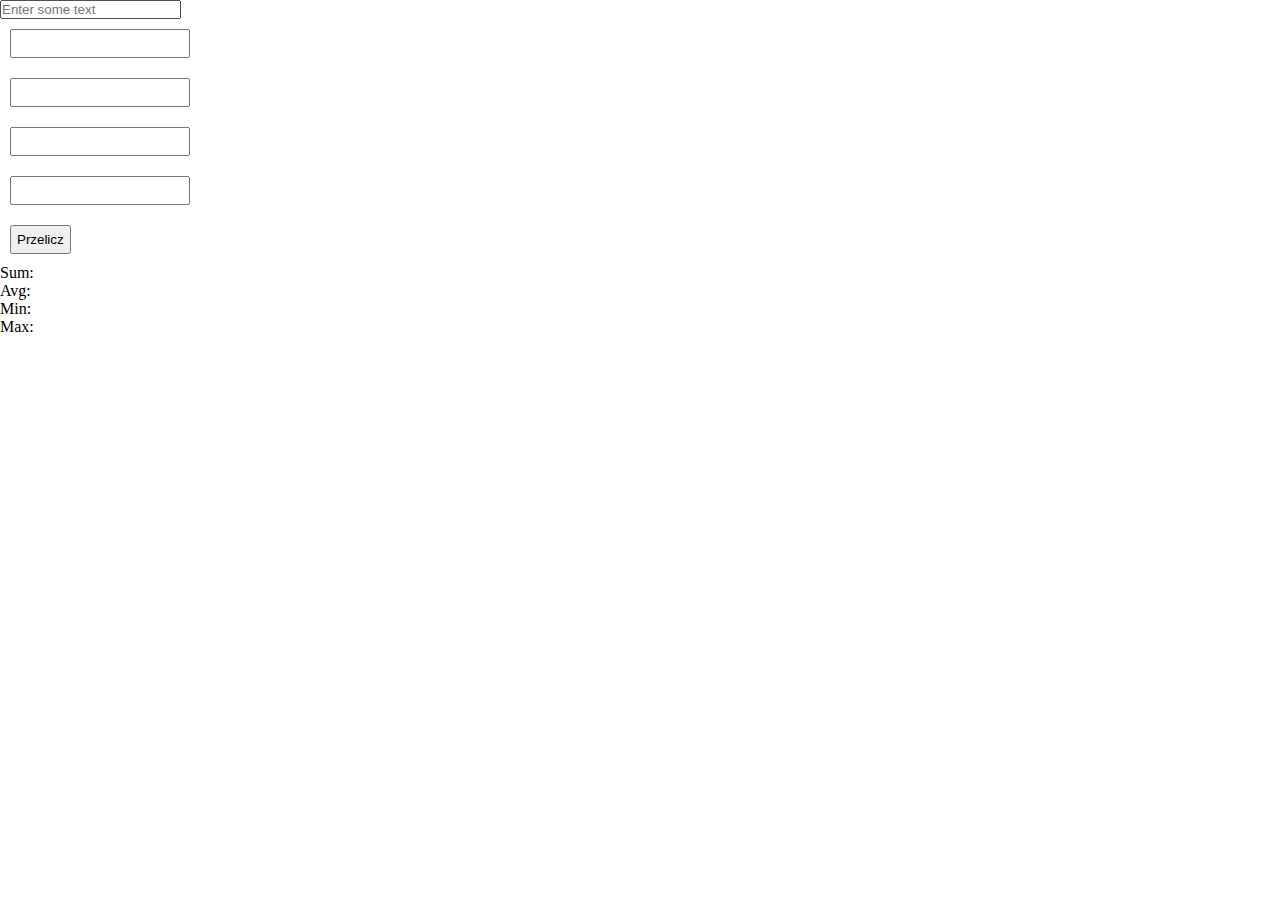
==== LAB-01/index.html @ 7d961cdb "Initial" ====
<!DOCTYPE html>
<html lang="en">
<head>
    <meta charset="UTF-8">
    <meta http-equiv="X-UA-Compatible" content="IE=edge">
    <meta name="viewport" content="width=device-width, initial-scale=1.0">
    <title>LAB-01</title>
    <link rel="stylesheet" href="style.css">
</head>
<body>

    <input placeholder="Enter some text" name="name" />
    <p id="log"></p>

    <form class="calculator">
        <input type="text" id="field1">
        <input type="text" id="field2">
        <input type="text" id="field3">
        <input type="text" id="field4">    
    </form>

    <button id = "calculate">Przelicz</button>

    <div class="score">
        Sum: <span id ="sum"></span><br>
        Avg: <span id ="avg"></span><br>
        Min: <span id ="min"></span><br>
        Max: <span id ="max"></span><br>
    </div>

    <script type="application/javascript" src="script.js"></script>
</body>
</html>
---- LAB-01/style.css ----
*{
    margin: 0;
    padding: 0;
}

.calculator{
    display: flex;
    flex-direction: column;
    width: 200px;
}

.calculator > input, button{
    padding: 5px;
    margin: 10px;
}
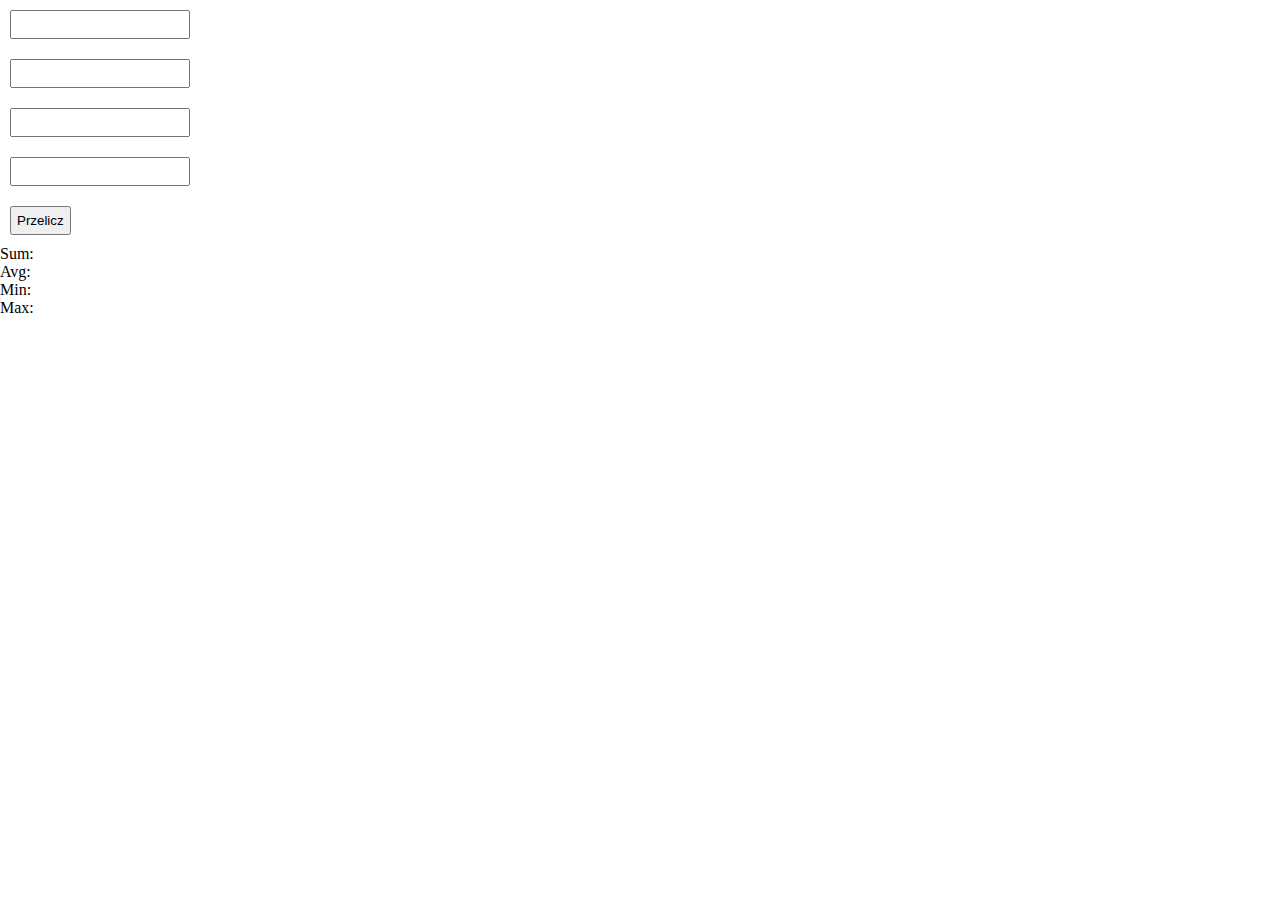
==== commit be661da2: "Refacotr js functions" ====
--- a/LAB-01/index.html
+++ b/LAB-01/index.html
@@ -8,24 +8,20 @@
     <link rel="stylesheet" href="style.css">
 </head>
 <body>
-
-    <input placeholder="Enter some text" name="name" />
-    <p id="log"></p>
-
     <form class="calculator">
-        <input type="text" id="field1">
-        <input type="text" id="field2">
-        <input type="text" id="field3">
-        <input type="text" id="field4">    
+        <input type="text" class="field1">
+        <input type="text" class="field2">
+        <input type="text" class="field3">
+        <input type="text" class="field4">    
     </form>
 
-    <button id = "calculate">Przelicz</button>
+    <button class="calculate">Przelicz</button>
 
     <div class="score">
-        Sum: <span id ="sum"></span><br>
-        Avg: <span id ="avg"></span><br>
-        Min: <span id ="min"></span><br>
-        Max: <span id ="max"></span><br>
+        Sum: <span class ="sum"></span><br>
+        Avg: <span class ="avg"></span><br>
+        Min: <span class ="min"></span><br>
+        Max: <span class ="max"></span><br>
     </div>
 
     <script type="application/javascript" src="script.js"></script>
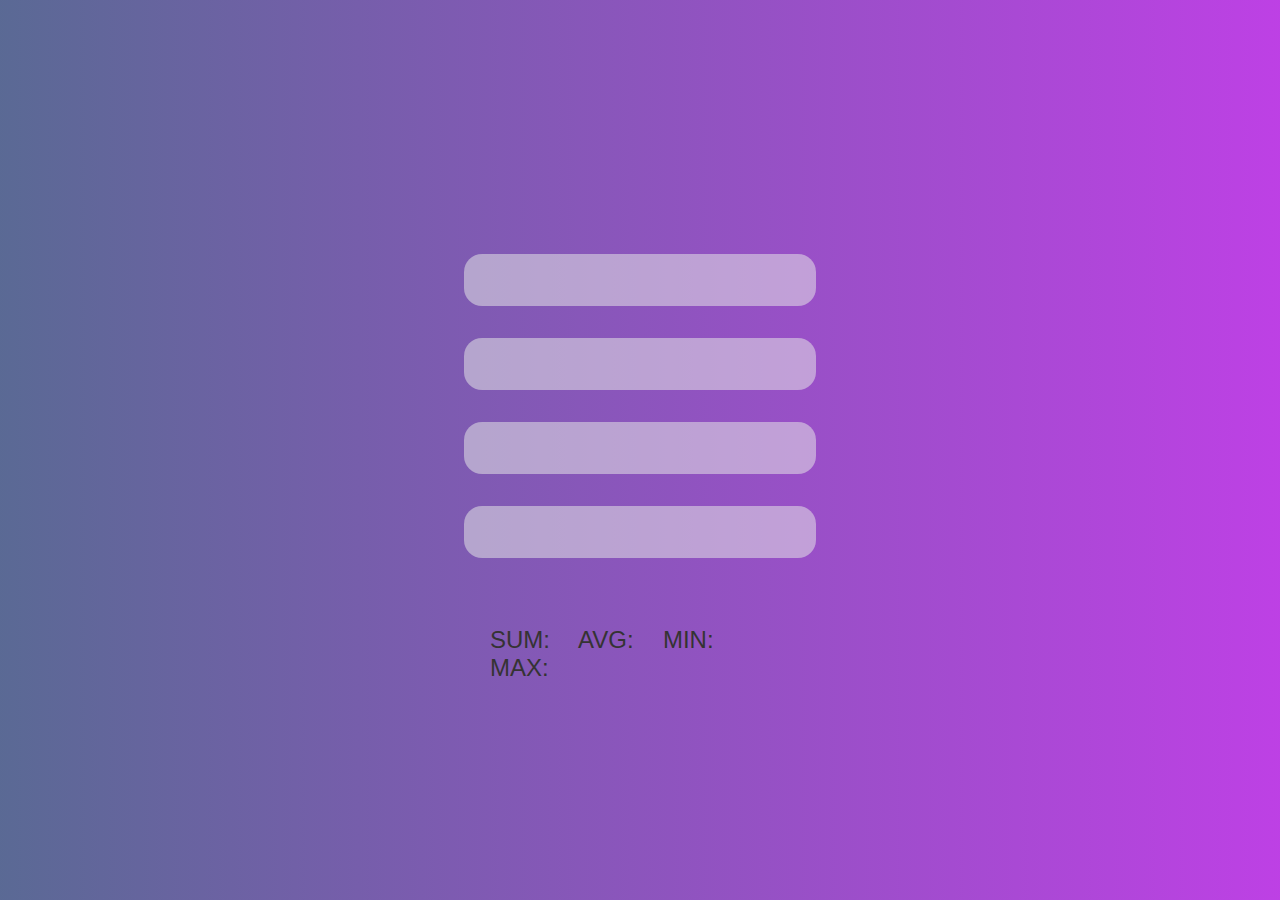
==== commit d6871157: "edit stle" ====
--- a/LAB-01/index.html
+++ b/LAB-01/index.html
@@ -8,22 +8,31 @@
     <link rel="stylesheet" href="style.css">
 </head>
 <body>
-    <form class="calculator">
-        <input type="text" class="field1">
-        <input type="text" class="field2">
-        <input type="text" class="field3">
-        <input type="text" class="field4">    
+    <form autocomplete="off">
+        <div class="calculator">
+            <input type="text" class="field1">
+            <input type="text" class="field2">
+            <input type="text" class="field3">
+            <input type="text" class="field4">
+        </div>
+
+        <!-- <button class="calculate">Przelicz</button> -->
     </form>
 
-    <button class="calculate">Przelicz</button>
+    <div class="score">
+       <label for="sum">Sum:</label>
+       <span class ="sum"></span>
 
-    <div class="score">
-        Sum: <span class ="sum"></span><br>
-        Avg: <span class ="avg"></span><br>
-        Min: <span class ="min"></span><br>
-        Max: <span class ="max"></span><br>
-    </div>
+       <label for="avg">Avg:        
+       </label><span class ="avg"></span>
 
+       <label for="min">Min:</label>
+       <span class ="min"></span>
+
+       <label for="max">Max:
+       </label><span class ="max"></span>
+    </div>  
+        
     <script type="application/javascript" src="script.js"></script>
 </body>
 </html>--- a/LAB-01/style.css
+++ b/LAB-01/style.css
@@ -1,17 +1,63 @@
 *{
+    box-sizing: border-box;
     margin: 0;
     padding: 0;
 }
 
-.calculator{
+body{
+    background: linear-gradient(
+        to right,
+        rgba(49, 68, 122, 0.8),
+        rgba(173, 17, 222, 0.8)
+    );
     display: flex;
+    font-family: Helvetica, sans-serif;
+    font-size: 24px;
+    height: 100vh;
+    width: 100vw;
     flex-direction: column;
-    width: 200px;
+    justify-content: center;
+    align-items: center;
 }
 
-.calculator > input, button{
-    padding: 5px;
-    margin: 10px;
+form{
+    border-radius: 15px;
+    max-width: 400px;
+    padding: 36px 24px;
+    text-align: center;
 }
 
+input,
+button{
+    border: none;
+    border-radius: 18px;
+    font-size: 24px;
+    padding: 12px 24px;
+}
 
+input{
+    background: rgba(235, 240, 234, 0.5);
+    margin-bottom: 32px;
+    width: 100%;
+}
+
+input:focus{
+    outline: solid  1px rgb(151, 140, 140);
+}
+
+.score{
+    max-width: 300px;
+    font-size: 24px;
+    color: rgb(53, 51, 51);
+    text-transform: uppercase;
+    transform-origin: center;
+}
+
+label{
+    margin-bottom : 100px;
+}
+
+span{
+    display: inline-block;
+    margin: 8px;
+}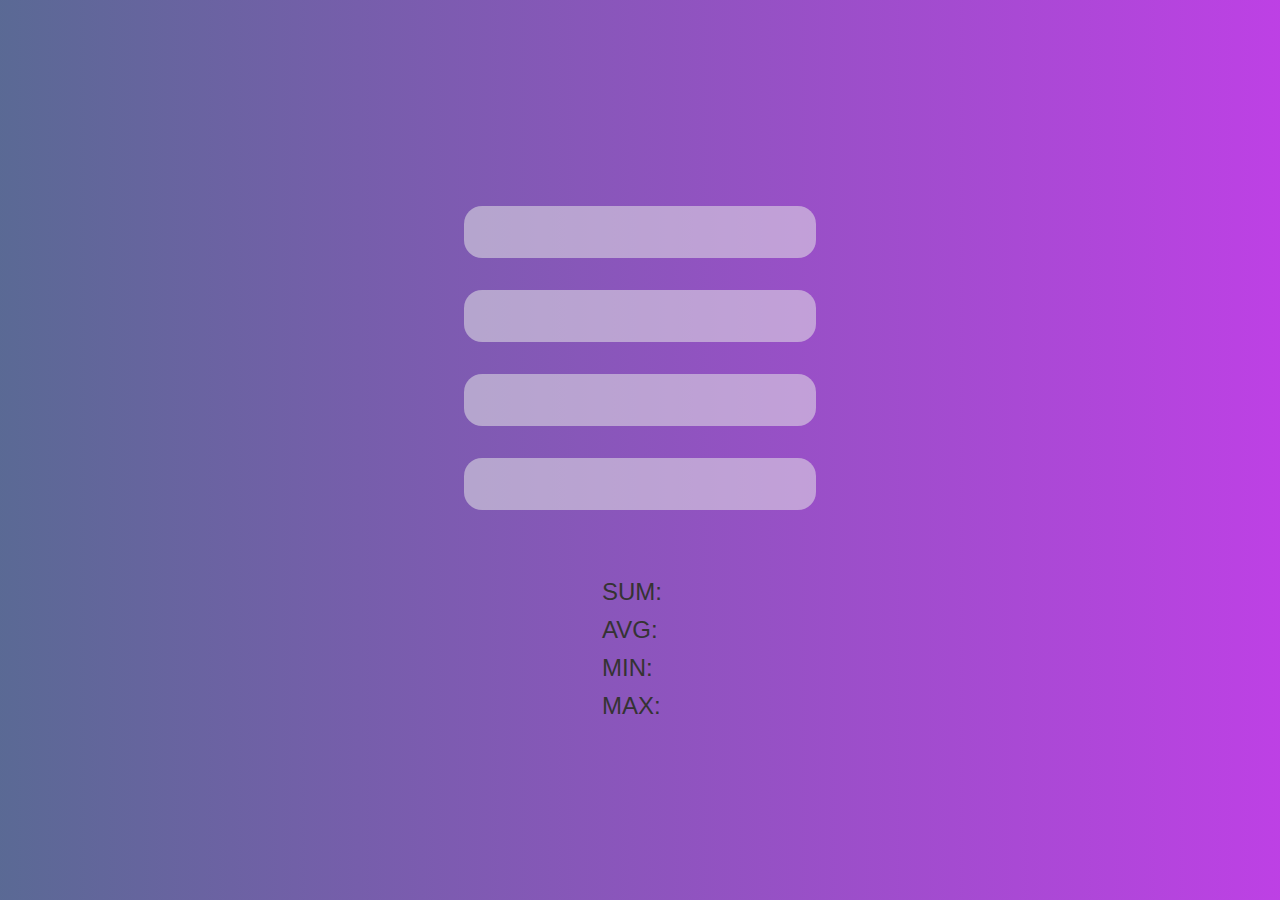
==== commit 1c7bbb76: "fix style" ====
--- a/LAB-01/index.html
+++ b/LAB-01/index.html
@@ -20,17 +20,13 @@
     </form>
 
     <div class="score">
-       <label for="sum">Sum:</label>
-       <span class ="sum"></span>
+       <label for="sum">Sum:<span class ="sum"></span></label>
 
-       <label for="avg">Avg:        
-       </label><span class ="avg"></span>
+       <label for="avg">Avg:<span class ="avg"></span></label>
 
-       <label for="min">Min:</label>
-       <span class ="min"></span>
+       <label for="min">Min:<span class ="min"></span></label>
 
-       <label for="max">Max:
-       </label><span class ="max"></span>
+       <label for="max">Max:<span class ="max"></span></label>
     </div>  
         
     <script type="application/javascript" src="script.js"></script>
--- a/LAB-01/style.css
+++ b/LAB-01/style.css
@@ -54,10 +54,10 @@
 }
 
 label{
-    margin-bottom : 100px;
+    display: block;
+    margin-bottom : 10px;
 }
 
 span{
-    display: inline-block;
     margin: 8px;
 }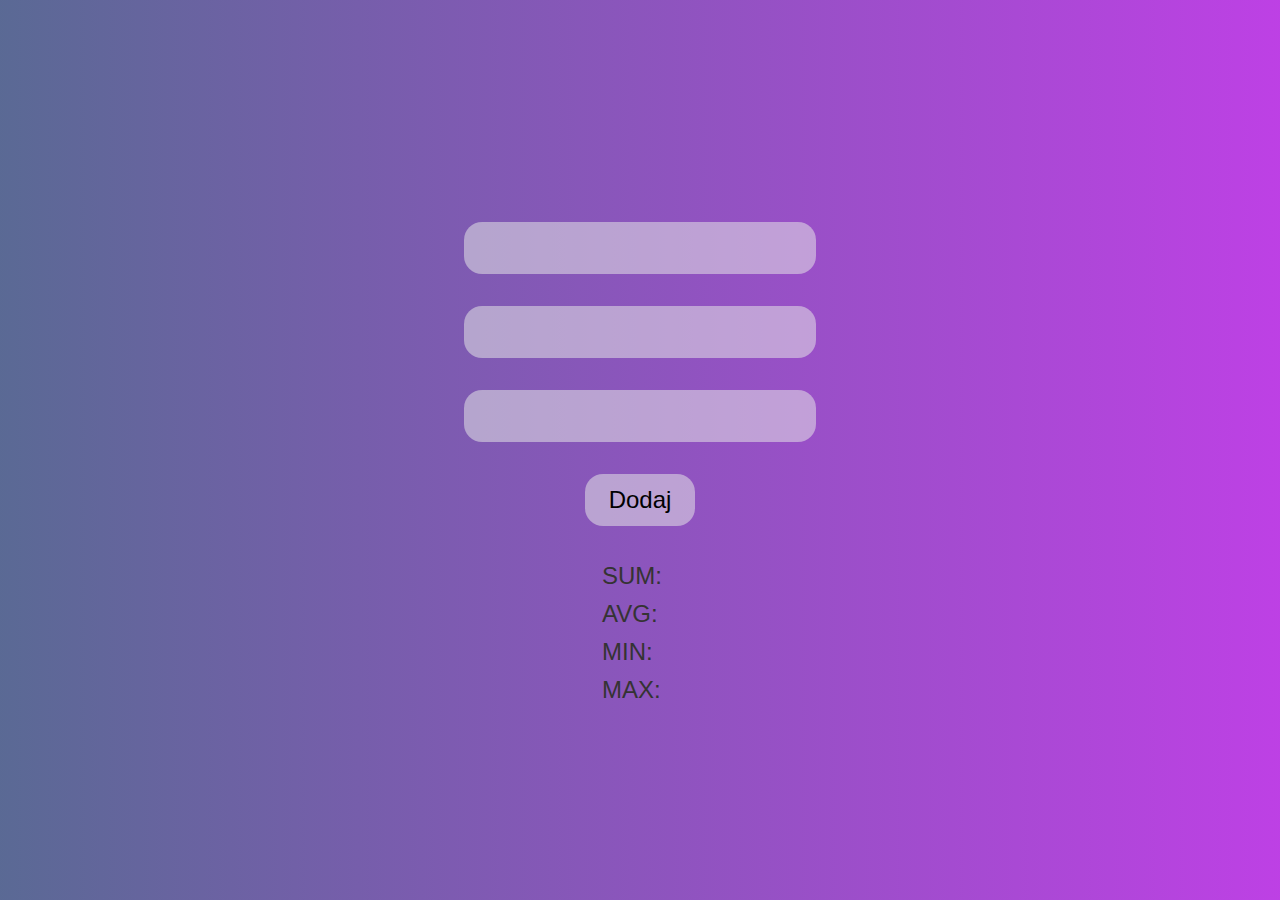
==== commit 6350e0a7: "Create button and simple function to create new input" ====
--- a/LAB-01/index.html
+++ b/LAB-01/index.html
@@ -13,10 +13,10 @@
             <input type="text" class="field1">
             <input type="text" class="field2">
             <input type="text" class="field3">
-            <input type="text" class="field4">
         </div>
 
         <!-- <button class="calculate">Przelicz</button> -->
+        <button class="addField">Dodaj</button>
     </form>
 
     <div class="score">
--- a/LAB-01/style.css
+++ b/LAB-01/style.css
@@ -30,6 +30,7 @@
 input,
 button{
     border: none;
+    background: rgba(235, 240, 234, 0.5);
     border-radius: 18px;
     font-size: 24px;
     padding: 12px 24px;
